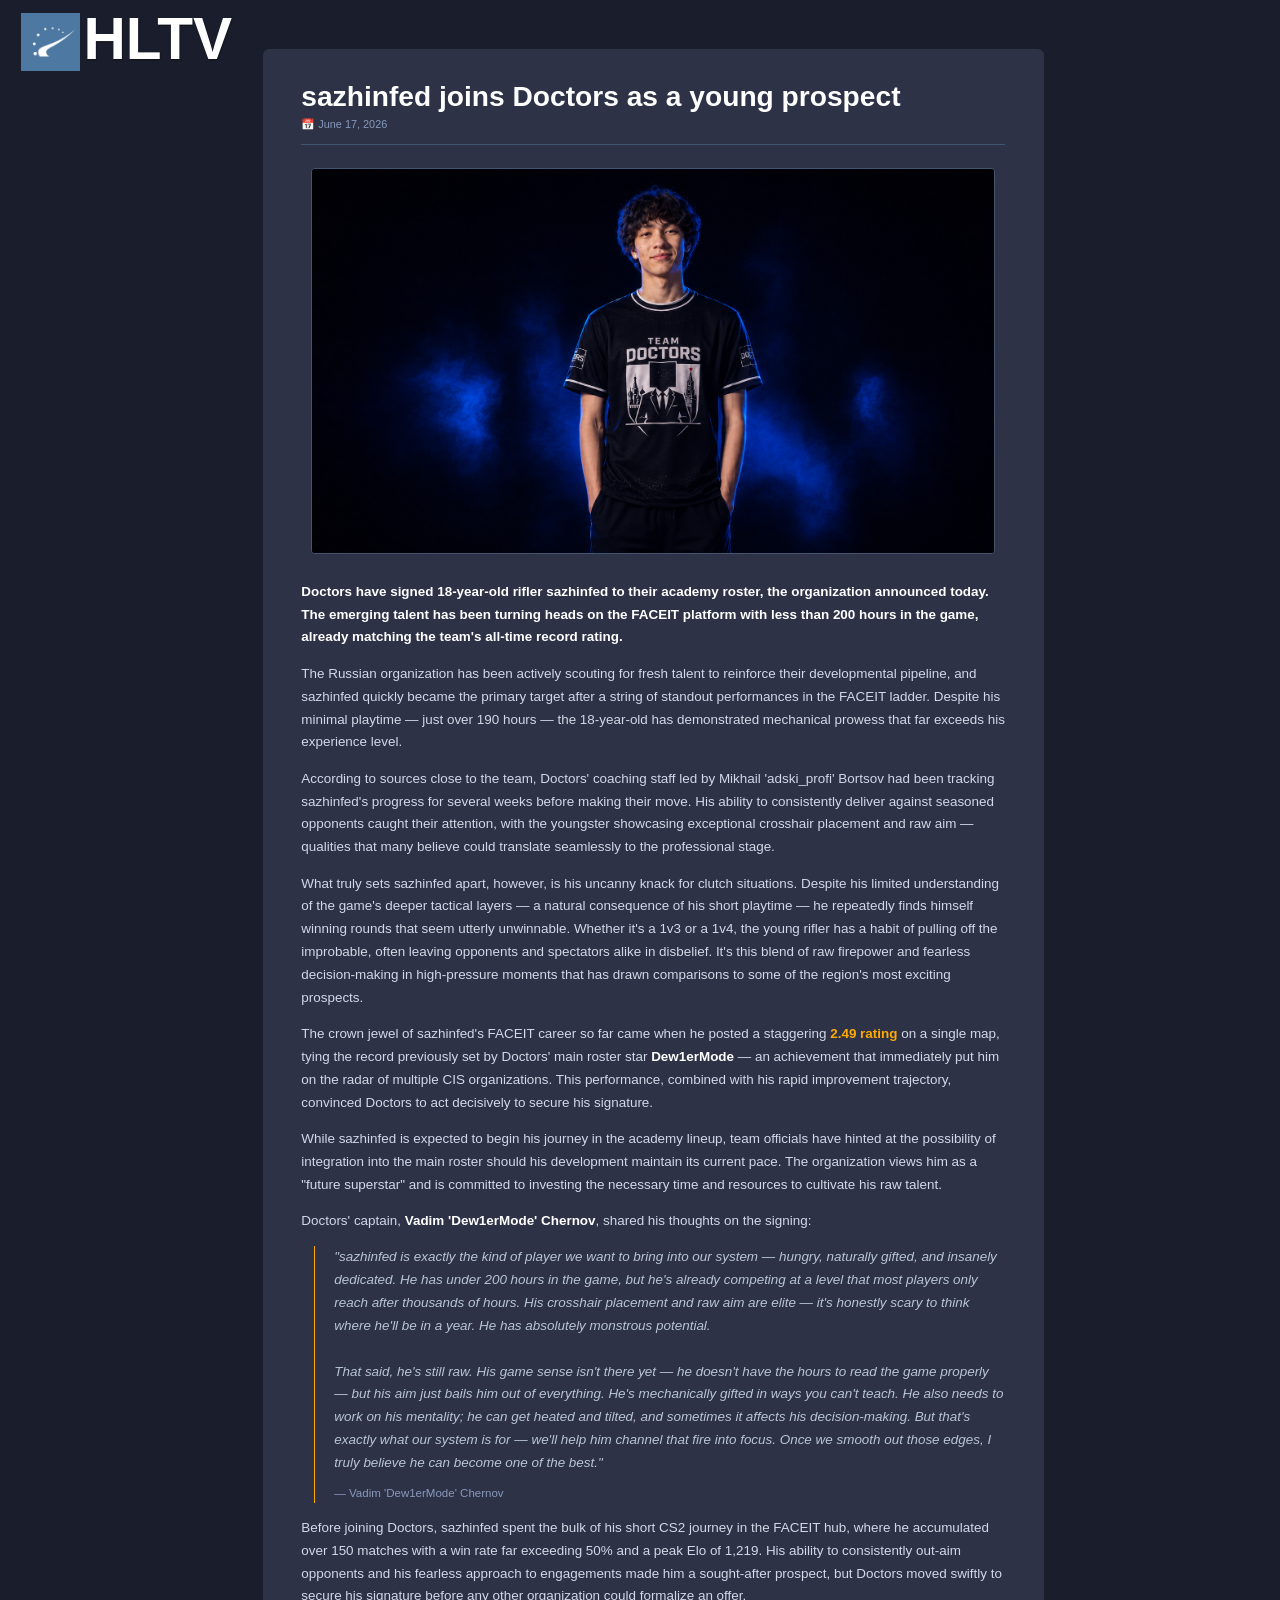
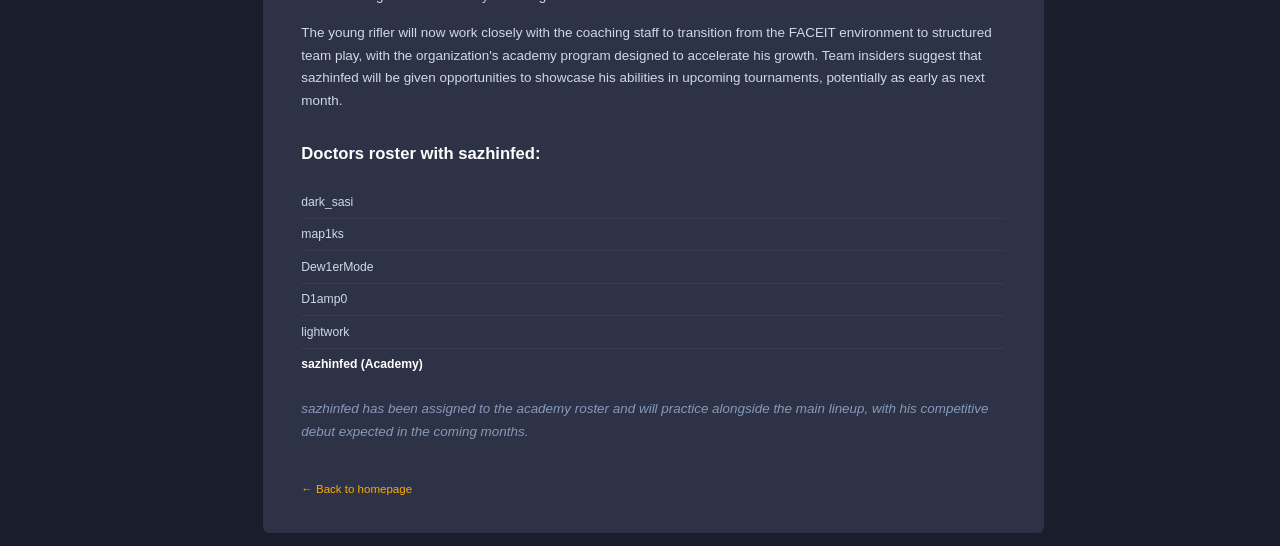
==== news/article1/index.html @ 835b4f0f "-" ====
<!-- article1/index.html -->
<!DOCTYPE html>
<html lang="ru">
<head>
    <meta charset="UTF-8">
    <meta name="viewport" content="width=device-width, initial-scale=1.0, user-scalable=no">
    <title>sazhinfed joins Doctors as a young prospect</title>
    <link rel="stylesheet" href="../../theme.css">
    <style>
        body {
            background-color: #1a1d2b;
            color: #cbd5e6;
            font-family: 'Segoe UI', Tahoma, Geneva, Verdana, sans-serif;
            margin: 0;
            padding: 1.04vw;
        }
        .article-container {
            max-width: 55vw;
            margin: 0 auto;
            background-color: #2d3246;
            padding: 2.5vw 3vw;
            border-radius: 0.5vw;
            margin-top: 4vh;
        }
        .article-header {
            border-bottom: 0.052vw solid #3f5670;
            padding-bottom: 1.5vh;
            margin-bottom: 2.5vh;
        }
        .article-title {
            font-size: 2.2vw;
            font-weight: bold;
            color: #fff;
            margin: 0 0 0.5vh 0;
        }
        .article-meta {
            font-size: 0.85vw;
            color: #8899bb;
        }
        .article-meta span {
            margin-right: 1.5vw;
        }
        .article-image {
            text-align: center;
            margin: 2vh 0 3vh 0;
        }
        .article-image img {
            width: 53.3vw;
            height: 30vw;
            min-width: 53.3vw;
            max-width: 53.3vw;
            min-height: 30vw;
            max-height: 30vw;
            object-fit: cover;
            display: block;
            margin: 0 auto;
            border-radius: 0.3vw;
            border: 0.052vw solid #3f5670;
        }
        .article-body {
            font-size: 1.05vw;
            line-height: 1.7;
            color: #d1d9e8;
        }
        .article-body p {
            margin-bottom: 1.5vh;
        }
        .article-body strong {
            color: #fff;
        }
        .article-body .highlight-stat {
            color: #ffaa00;
            font-weight: bold;
        }
        .article-body blockquote {
            border-left: 0.156vw solid #ffaa00;
            margin: 1.5vh 0 1.5vh 1vw;
            padding-left: 1.5vw;
            color: #b8c4d8;
            font-style: italic;
        }
        .article-body blockquote .quote-author {
            display: block;
            margin-top: 1vh;
            font-style: normal;
            color: #8899bb;
            font-size: 0.9vw;
        }
        .roster-list {
            margin: 2vh 0 1vh 0;
            padding: 0;
            list-style: none;
            font-size: 0.95vw;
            color: #d1d9e8;
        }
        .roster-list li {
            padding: 0.6vh 0;
            border-bottom: 0.052vw solid rgba(255,255,255,0.05);
        }
        .roster-list li:last-child {
            border-bottom: none;
        }
        .back-link {
            display: inline-block;
            margin-top: 2.5vh;
            color: #ffaa00;
            text-decoration: none;
            font-size: 0.9vw;
        }
        .back-link:hover {
            text-decoration: underline;
        }
    </style>
</head>
<body>

<div class="hltv" style="position: fixed; top: 0.65vw; left: 1.65vw; display: flex; align-items: center; gap: 0.286vw; z-index: 1001;">
    <img src="../../photos/hltv-pic.jpg" alt="logo" style="width: 4.58vw; height: auto; display: block;">
    <span style="font-family: inherit; font-size: 4.58vw; font-weight: bold; color: white; text-shadow: 0.05vw 0.05vw 0.1vw rgba(0,0,0,0.5); white-space: nowrap; transform: translateY(-0.23vw);">HLTV</span>
</div>

<div class="article-container">
    <div class="article-header">
        <div class="article-title">sazhinfed joins Doctors as a young prospect</div>
        <div class="article-meta">
            <span>📅 June 17, 2026</span>
        </div>
    </div>

    <div class="article-image">
        <img src="sazhinfed.png" alt="sazhinfed">
    </div>

    <div class="article-body">
        <p><strong>Doctors have signed 18-year-old rifler sazhinfed to their academy roster, the organization announced today. The emerging talent has been turning heads on the FACEIT platform with less than 200 hours in the game, already matching the team's all-time record rating.</strong></p>

        <p>The Russian organization has been actively scouting for fresh talent to reinforce their developmental pipeline, and sazhinfed quickly became the primary target after a string of standout performances in the FACEIT ladder. Despite his minimal playtime — just over 190 hours — the 18-year-old has demonstrated mechanical prowess that far exceeds his experience level.</p>

        <p>According to sources close to the team, Doctors' coaching staff led by Mikhail 'adski_profi' Bortsov had been tracking sazhinfed's progress for several weeks before making their move. His ability to consistently deliver against seasoned opponents caught their attention, with the youngster showcasing exceptional crosshair placement and raw aim — qualities that many believe could translate seamlessly to the professional stage.</p>

        <p>What truly sets sazhinfed apart, however, is his uncanny knack for clutch situations. Despite his limited understanding of the game's deeper tactical layers — a natural consequence of his short playtime — he repeatedly finds himself winning rounds that seem utterly unwinnable. Whether it's a 1v3 or a 1v4, the young rifler has a habit of pulling off the improbable, often leaving opponents and spectators alike in disbelief. It's this blend of raw firepower and fearless decision-making in high-pressure moments that has drawn comparisons to some of the region's most exciting prospects.</p>

        <p>The crown jewel of sazhinfed's FACEIT career so far came when he posted a staggering <span class="highlight-stat">2.49 rating</span> on a single map, tying the record previously set by Doctors' main roster star <strong>Dew1erMode</strong> — an achievement that immediately put him on the radar of multiple CIS organizations. This performance, combined with his rapid improvement trajectory, convinced Doctors to act decisively to secure his signature.</p>

        <p>While sazhinfed is expected to begin his journey in the academy lineup, team officials have hinted at the possibility of integration into the main roster should his development maintain its current pace. The organization views him as a "future superstar" and is committed to investing the necessary time and resources to cultivate his raw talent.</p>

        <p>Doctors' captain, <strong>Vadim 'Dew1erMode' Chernov</strong>, shared his thoughts on the signing:</p>

        <blockquote>
            "sazhinfed is exactly the kind of player we want to bring into our system — hungry, naturally gifted, and insanely dedicated. He has under 200 hours in the game, but he's already competing at a level that most players only reach after thousands of hours. His crosshair placement and raw aim are elite — it's honestly scary to think where he'll be in a year. He has absolutely monstrous potential.<br><br>
            That said, he's still raw. His game sense isn't there yet — he doesn't have the hours to read the game properly — but his aim just bails him out of everything. He's mechanically gifted in ways you can't teach. He also needs to work on his mentality; he can get heated and tilted, and sometimes it affects his decision-making. But that's exactly what our system is for — we'll help him channel that fire into focus. Once we smooth out those edges, I truly believe he can become one of the best."
            <span class="quote-author">— Vadim 'Dew1erMode' Chernov</span>
        </blockquote>

        <p>Before joining Doctors, sazhinfed spent the bulk of his short CS2 journey in the FACEIT hub, where he accumulated over 150 matches with a win rate far exceeding 50% and a peak Elo of 1,219. His ability to consistently out-aim opponents and his fearless approach to engagements made him a sought-after prospect, but Doctors moved swiftly to secure his signature before any other organization could formalize an offer.</p>

        <p>The young rifler will now work closely with the coaching staff to transition from the FACEIT environment to structured team play, with the organization's academy program designed to accelerate his growth. Team insiders suggest that sazhinfed will be given opportunities to showcase his abilities in upcoming tournaments, potentially as early as next month.</p>

        <h3 style="color: #fff; margin-top: 3vh; margin-bottom: 1.5vh; font-size: 1.3vw;">Doctors roster with sazhinfed:</h3>

        <ul class="roster-list">
            <li>dark_sasi</li>
            <li>map1ks</li>
            <li>Dew1erMode</li>
            <li>D1amp0</li>
            <li>lightwork</li>
            <li><strong>sazhinfed (Academy)</strong></li>
        </ul>

        <p style="margin-top: 2vh; font-style: italic; color: #8899bb;">sazhinfed has been assigned to the academy roster and will practice alongside the main lineup, with his competitive debut expected in the coming months.</p>

        <a href="../../index.html" class="back-link">← Back to homepage</a>
    </div>
</div>

</body>
</html>
---- theme.css ----
/* Переключатель темы и глобальные стили */

.theme-toggle {
    position: fixed;
    top: 1.587vw;
    right: 1.587vw;
    z-index: 1000;
    contain: layout style;   /* изолируем пересчёт, чтобы не дёргалось при масштабе */
}
.theme-toggle input {
    opacity: 0;
    width: 0;
    height: 0;
    position: absolute;
}
.slider {
    display: block;
    width: 5.2vw;
    height: 2.07vw;
    background-color: #4d7ec8;
    border-radius: 2.07vw;
    cursor: pointer;
    position: relative;
    transition: background-color 0.7s;
    will-change: transform;   /* включаем аппаратное ускорение */
    backface-visibility: hidden; /* предотвращает мерцание при трансформациях */
}
.slider::before {
    content: "";
    position: absolute;
    width: 1.6215vw;
    height: 1.6215vw;
    left: 0.224vw;
    bottom: 0.224vw;
    background-color: white;
    border-radius: 50%;
    transition: transform 0.7s ease; /* уменьшил время для плавности, но можно оставить 1.5s */
}
.theme-toggle input:checked + .slider::before {
    transform: translateX(3.129vw);
}
.slider i {
    position: absolute;
    top: 50%;
    transform: translateY(-50%);
    font-size: 0.897vw;
    transition: opacity 1.0s ease;
}
.slider .fa-moon {
    left: 0.53475vw;
    color: #eeeeee;
    opacity: 0;
}
.slider .fa-sun {
    right: 0.53475vw;
    color: #f39c12;
    opacity: 1;
}
.theme-toggle input:checked + .slider {
    background-color: #00030e;
}
.theme-toggle input:checked + .slider .fa-moon {
    opacity: 1;
}
.theme-toggle input:checked + .slider .fa-sun {
    opacity: 0;
}

body.dark {
    background-color: #1a1d2b;
    color: #cbd5e6;
    font-family: 'Segoe UI', Tahoma, Geneva, Verdana, sans-serif;
    transition: background-color 0.7s, color 0.7s;
}
body.light {
    background-color: #8ecafb;
    color: #cbd5e6;
    font-family: 'Segoe UI', Tahoma, Geneva, Verdana, sans-serif;
    transition: background-color 0.7s, color 0.7s;
}
.content {
    text-align: center;
    margin: 1.56vw;
}
/* Запрет горизонтальной прокрутки */
html, body {
    overflow-x: hidden;
    width: 100%;
    max-width: 100%;
    margin: 0;
    padding: 0;
}
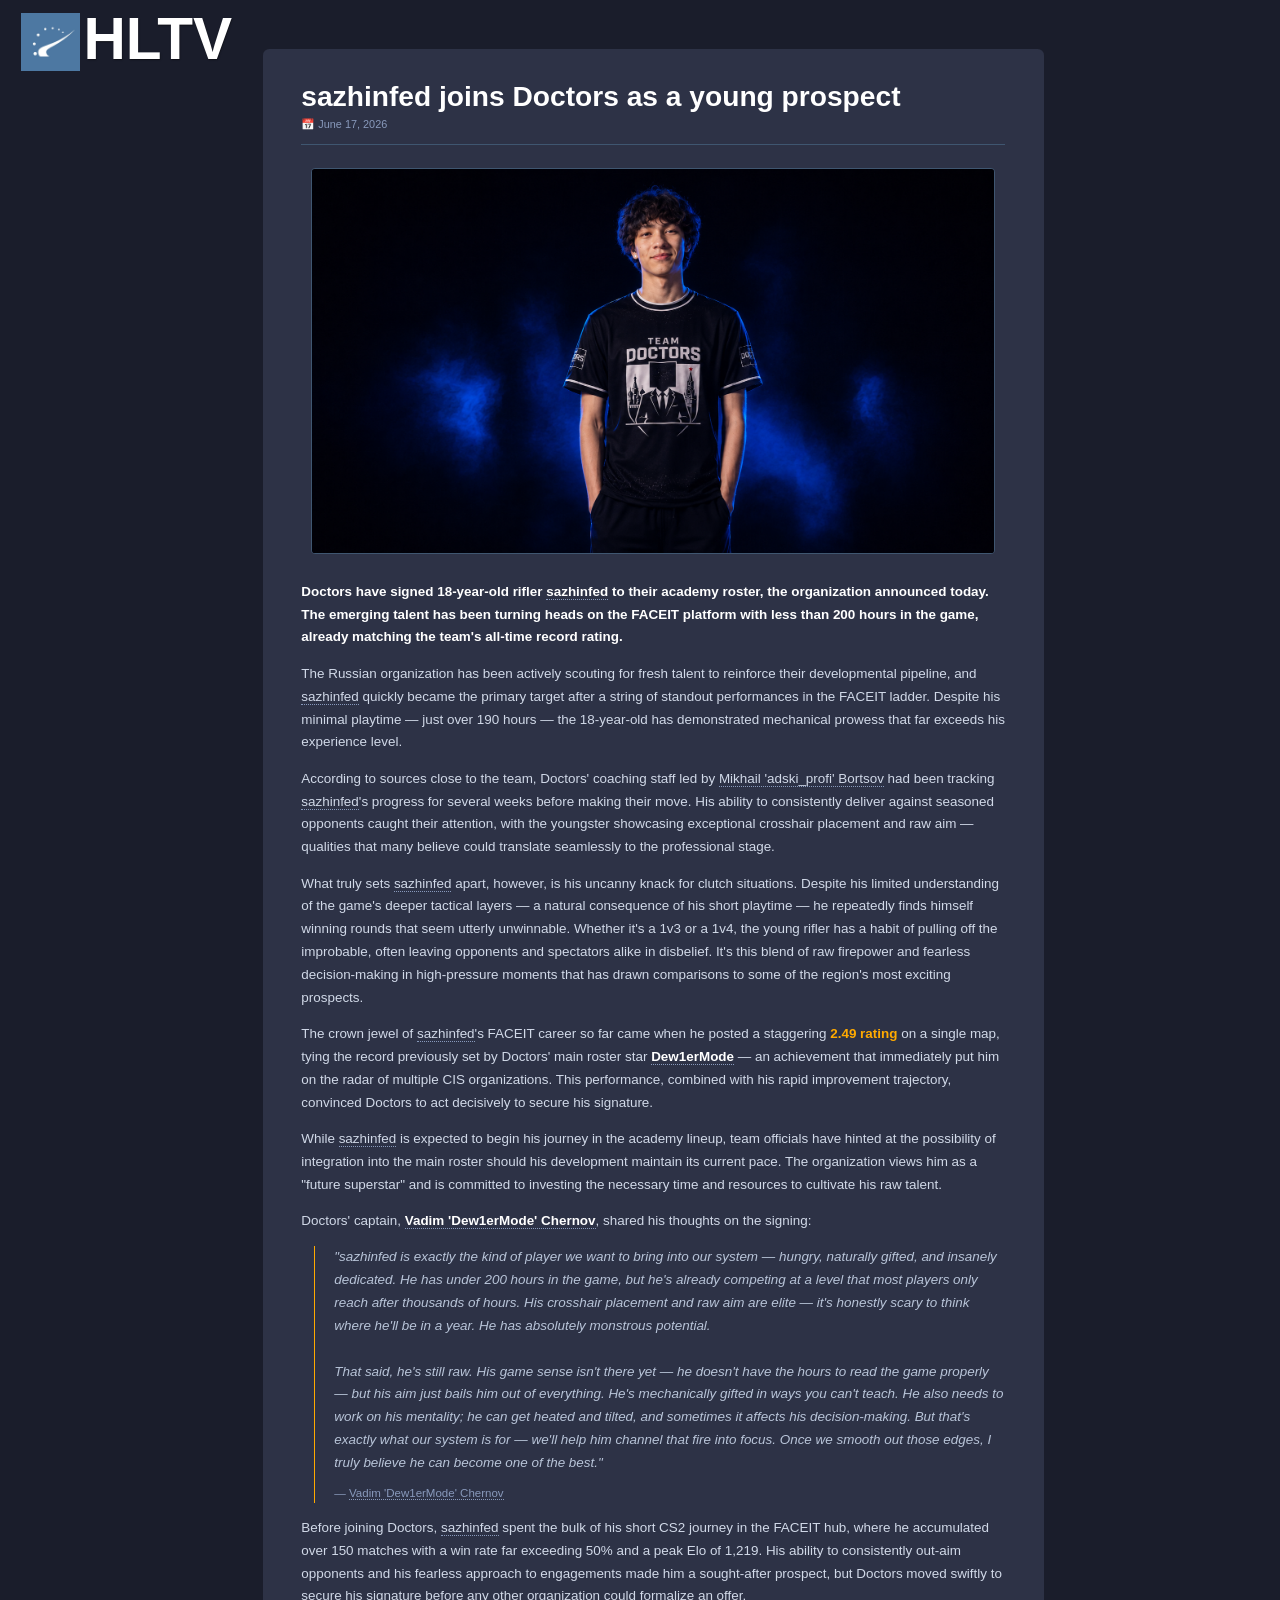
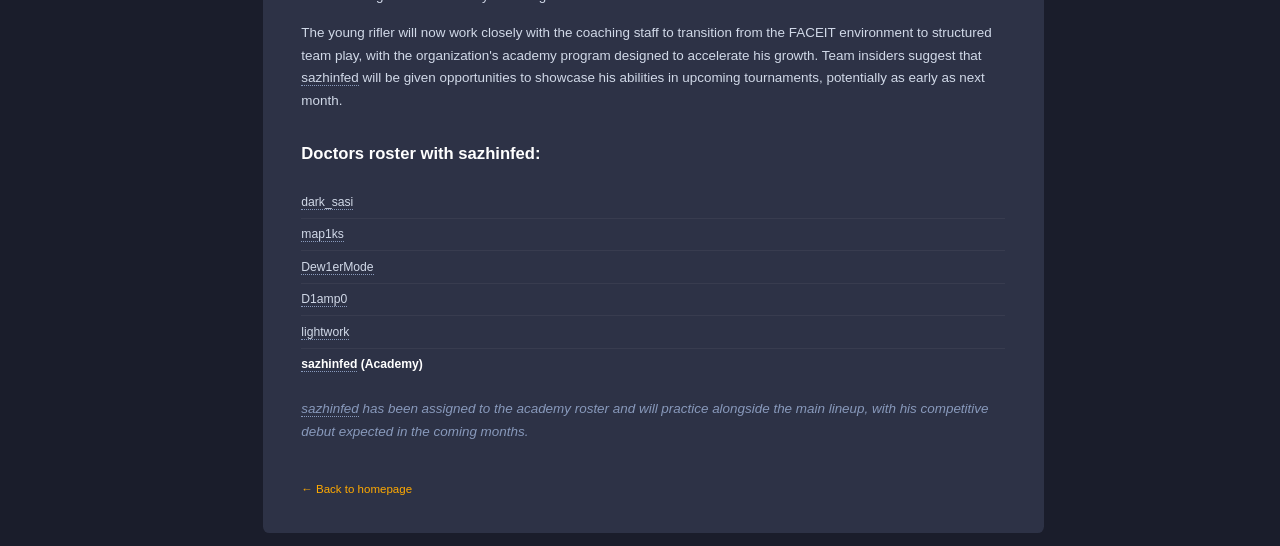
==== commit 68a686cd: "-" ====
--- a/news/article1/index.html
+++ b/news/article1/index.html
@@ -72,6 +72,16 @@
             color: #ffaa00;
             font-weight: bold;
         }
+        .article-body a.player-link {
+            color: inherit;
+            text-decoration: none;
+            border-bottom: 0.052vw dotted #8899bb;
+        }
+        .article-body a.player-link:hover {
+            text-decoration: none;
+            border-bottom-style: solid;
+            border-bottom-color: #ffaa00;
+        }
         .article-body blockquote {
             border-left: 0.156vw solid #ffaa00;
             margin: 1.5vh 0 1.5vh 1vw;
@@ -132,42 +142,42 @@
     </div>
 
     <div class="article-body">
-        <p><strong>Doctors have signed 18-year-old rifler sazhinfed to their academy roster, the organization announced today. The emerging talent has been turning heads on the FACEIT platform with less than 200 hours in the game, already matching the team's all-time record rating.</strong></p>
+        <p><strong>Doctors have signed 18-year-old rifler <a href="../../player-stats.html?nick=sazhinfed" class="player-link">sazhinfed</a> to their academy roster, the organization announced today. The emerging talent has been turning heads on the FACEIT platform with less than 200 hours in the game, already matching the team's all-time record rating.</strong></p>
 
-        <p>The Russian organization has been actively scouting for fresh talent to reinforce their developmental pipeline, and sazhinfed quickly became the primary target after a string of standout performances in the FACEIT ladder. Despite his minimal playtime — just over 190 hours — the 18-year-old has demonstrated mechanical prowess that far exceeds his experience level.</p>
+        <p>The Russian organization has been actively scouting for fresh talent to reinforce their developmental pipeline, and <a href="../../player-stats.html?nick=sazhinfed" class="player-link">sazhinfed</a> quickly became the primary target after a string of standout performances in the FACEIT ladder. Despite his minimal playtime — just over 190 hours — the 18-year-old has demonstrated mechanical prowess that far exceeds his experience level.</p>
 
-        <p>According to sources close to the team, Doctors' coaching staff led by Mikhail 'adski_profi' Bortsov had been tracking sazhinfed's progress for several weeks before making their move. His ability to consistently deliver against seasoned opponents caught their attention, with the youngster showcasing exceptional crosshair placement and raw aim — qualities that many believe could translate seamlessly to the professional stage.</p>
+        <p>According to sources close to the team, Doctors' coaching staff led by <a href="../../coach-stats.html" class="player-link">Mikhail 'adski_profi' Bortsov</a> had been tracking <a href="../../player-stats.html?nick=sazhinfed" class="player-link">sazhinfed</a>'s progress for several weeks before making their move. His ability to consistently deliver against seasoned opponents caught their attention, with the youngster showcasing exceptional crosshair placement and raw aim — qualities that many believe could translate seamlessly to the professional stage.</p>
 
-        <p>What truly sets sazhinfed apart, however, is his uncanny knack for clutch situations. Despite his limited understanding of the game's deeper tactical layers — a natural consequence of his short playtime — he repeatedly finds himself winning rounds that seem utterly unwinnable. Whether it's a 1v3 or a 1v4, the young rifler has a habit of pulling off the improbable, often leaving opponents and spectators alike in disbelief. It's this blend of raw firepower and fearless decision-making in high-pressure moments that has drawn comparisons to some of the region's most exciting prospects.</p>
+        <p>What truly sets <a href="../../player-stats.html?nick=sazhinfed" class="player-link">sazhinfed</a> apart, however, is his uncanny knack for clutch situations. Despite his limited understanding of the game's deeper tactical layers — a natural consequence of his short playtime — he repeatedly finds himself winning rounds that seem utterly unwinnable. Whether it's a 1v3 or a 1v4, the young rifler has a habit of pulling off the improbable, often leaving opponents and spectators alike in disbelief. It's this blend of raw firepower and fearless decision-making in high-pressure moments that has drawn comparisons to some of the region's most exciting prospects.</p>
 
-        <p>The crown jewel of sazhinfed's FACEIT career so far came when he posted a staggering <span class="highlight-stat">2.49 rating</span> on a single map, tying the record previously set by Doctors' main roster star <strong>Dew1erMode</strong> — an achievement that immediately put him on the radar of multiple CIS organizations. This performance, combined with his rapid improvement trajectory, convinced Doctors to act decisively to secure his signature.</p>
+        <p>The crown jewel of <a href="../../player-stats.html?nick=sazhinfed" class="player-link">sazhinfed</a>'s FACEIT career so far came when he posted a staggering <span class="highlight-stat">2.49 rating</span> on a single map, tying the record previously set by Doctors' main roster star <strong><a href="../../player-stats.html?nick=Dew1erMode" class="player-link">Dew1erMode</a></strong> — an achievement that immediately put him on the radar of multiple CIS organizations. This performance, combined with his rapid improvement trajectory, convinced Doctors to act decisively to secure his signature.</p>
 
-        <p>While sazhinfed is expected to begin his journey in the academy lineup, team officials have hinted at the possibility of integration into the main roster should his development maintain its current pace. The organization views him as a "future superstar" and is committed to investing the necessary time and resources to cultivate his raw talent.</p>
+        <p>While <a href="../../player-stats.html?nick=sazhinfed" class="player-link">sazhinfed</a> is expected to begin his journey in the academy lineup, team officials have hinted at the possibility of integration into the main roster should his development maintain its current pace. The organization views him as a "future superstar" and is committed to investing the necessary time and resources to cultivate his raw talent.</p>
 
-        <p>Doctors' captain, <strong>Vadim 'Dew1erMode' Chernov</strong>, shared his thoughts on the signing:</p>
+        <p>Doctors' captain, <strong><a href="../../player-stats.html?nick=Dew1erMode" class="player-link">Vadim 'Dew1erMode' Chernov</a></strong>, shared his thoughts on the signing:</p>
 
         <blockquote>
             "sazhinfed is exactly the kind of player we want to bring into our system — hungry, naturally gifted, and insanely dedicated. He has under 200 hours in the game, but he's already competing at a level that most players only reach after thousands of hours. His crosshair placement and raw aim are elite — it's honestly scary to think where he'll be in a year. He has absolutely monstrous potential.<br><br>
             That said, he's still raw. His game sense isn't there yet — he doesn't have the hours to read the game properly — but his aim just bails him out of everything. He's mechanically gifted in ways you can't teach. He also needs to work on his mentality; he can get heated and tilted, and sometimes it affects his decision-making. But that's exactly what our system is for — we'll help him channel that fire into focus. Once we smooth out those edges, I truly believe he can become one of the best."
-            <span class="quote-author">— Vadim 'Dew1erMode' Chernov</span>
+            <span class="quote-author">— <a href="../../player-stats.html?nick=Dew1erMode" class="player-link">Vadim 'Dew1erMode' Chernov</a></span>
         </blockquote>
 
-        <p>Before joining Doctors, sazhinfed spent the bulk of his short CS2 journey in the FACEIT hub, where he accumulated over 150 matches with a win rate far exceeding 50% and a peak Elo of 1,219. His ability to consistently out-aim opponents and his fearless approach to engagements made him a sought-after prospect, but Doctors moved swiftly to secure his signature before any other organization could formalize an offer.</p>
+        <p>Before joining Doctors, <a href="../../player-stats.html?nick=sazhinfed" class="player-link">sazhinfed</a> spent the bulk of his short CS2 journey in the FACEIT hub, where he accumulated over 150 matches with a win rate far exceeding 50% and a peak Elo of 1,219. His ability to consistently out-aim opponents and his fearless approach to engagements made him a sought-after prospect, but Doctors moved swiftly to secure his signature before any other organization could formalize an offer.</p>
 
-        <p>The young rifler will now work closely with the coaching staff to transition from the FACEIT environment to structured team play, with the organization's academy program designed to accelerate his growth. Team insiders suggest that sazhinfed will be given opportunities to showcase his abilities in upcoming tournaments, potentially as early as next month.</p>
+        <p>The young rifler will now work closely with the coaching staff to transition from the FACEIT environment to structured team play, with the organization's academy program designed to accelerate his growth. Team insiders suggest that <a href="../../player-stats.html?nick=sazhinfed" class="player-link">sazhinfed</a> will be given opportunities to showcase his abilities in upcoming tournaments, potentially as early as next month.</p>
 
         <h3 style="color: #fff; margin-top: 3vh; margin-bottom: 1.5vh; font-size: 1.3vw;">Doctors roster with sazhinfed:</h3>
 
         <ul class="roster-list">
-            <li>dark_sasi</li>
-            <li>map1ks</li>
-            <li>Dew1erMode</li>
-            <li>D1amp0</li>
-            <li>lightwork</li>
-            <li><strong>sazhinfed (Academy)</strong></li>
+            <li><a href="../../player-stats.html?nick=dark_sasi" class="player-link">dark_sasi</a></li>
+            <li><a href="../../player-stats.html?nick=map1ks" class="player-link">map1ks</a></li>
+            <li><a href="../../player-stats.html?nick=Dew1erMode" class="player-link">Dew1erMode</a></li>
+            <li><a href="../../player-stats.html?nick=D1amp0" class="player-link">D1amp0</a></li>
+            <li><a href="../../player-stats.html?nick=lightwork" class="player-link">lightwork</a></li>
+            <li><strong><a href="../../player-stats.html?nick=sazhinfed" class="player-link">sazhinfed</a> (Academy)</strong></li>
         </ul>
 
-        <p style="margin-top: 2vh; font-style: italic; color: #8899bb;">sazhinfed has been assigned to the academy roster and will practice alongside the main lineup, with his competitive debut expected in the coming months.</p>
+        <p style="margin-top: 2vh; font-style: italic; color: #8899bb;"><a href="../../player-stats.html?nick=sazhinfed" class="player-link">sazhinfed</a> has been assigned to the academy roster and will practice alongside the main lineup, with his competitive debut expected in the coming months.</p>
 
         <a href="../../index.html" class="back-link">← Back to homepage</a>
     </div>
--- a/theme.css
+++ b/theme.css
@@ -71,12 +71,14 @@
     color: #cbd5e6;
     font-family: 'Segoe UI', Tahoma, Geneva, Verdana, sans-serif;
     transition: background-color 0.7s, color 0.7s;
+    min-height: 100vh;
 }
 body.light {
     background-color: #8ecafb;
     color: #cbd5e6;
     font-family: 'Segoe UI', Tahoma, Geneva, Verdana, sans-serif;
     transition: background-color 0.7s, color 0.7s;
+    min-height: 100vh;
 }
 .content {
     text-align: center;
@@ -89,4 +91,5 @@
     max-width: 100%;
     margin: 0;
     padding: 0;
+    min-height: 100%;
 }
